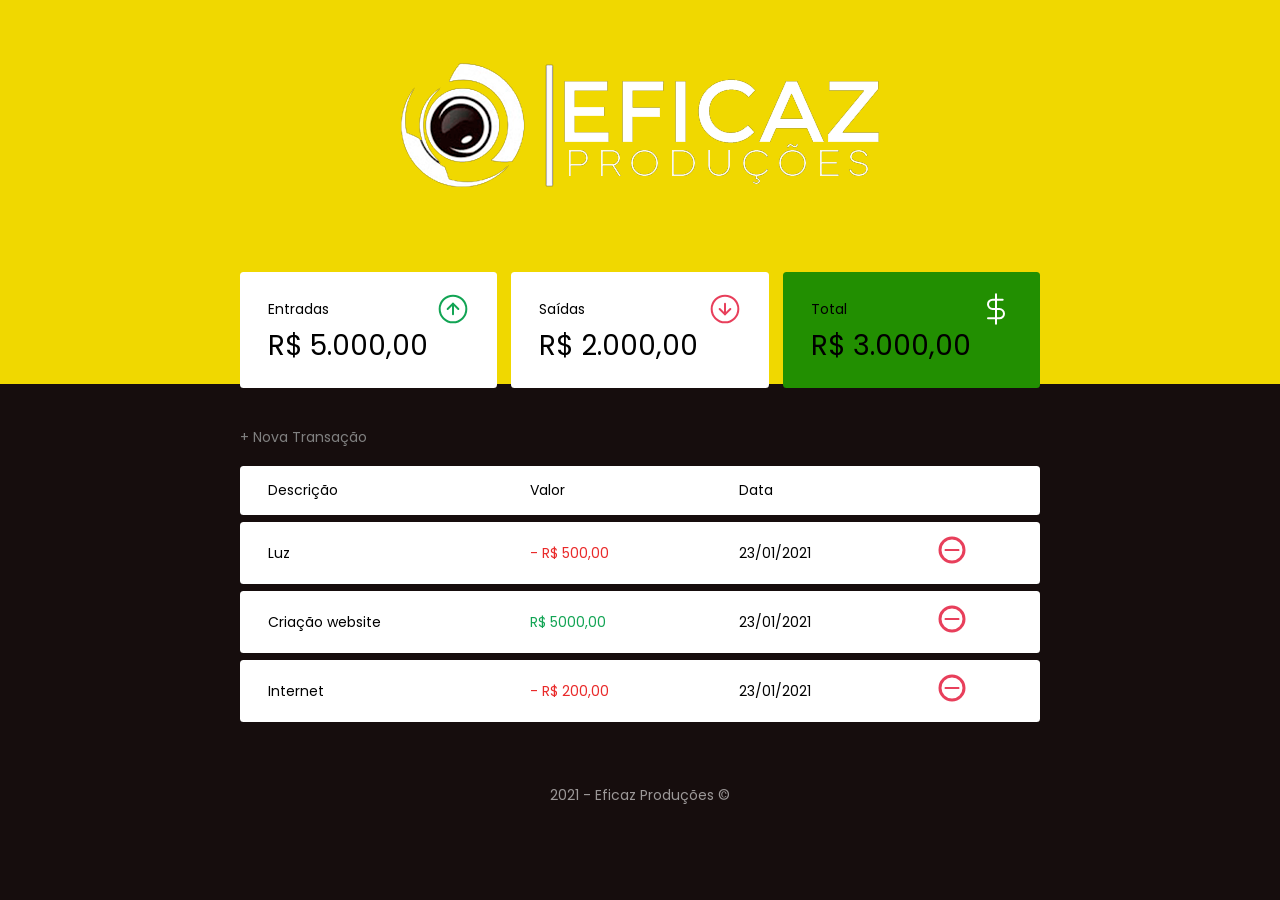
==== Organizador_Financas/index.html @ e9dd2491 "Troca nome pasta" ====
<!DOCTYPE html>
<html lang="pt-br">

<head>
    <meta charset="UTF-8">
    <meta http-equiv="X-UA-Compatible" content="IE=edge">
    <meta name="viewport" content="width=device-width, initial-scale=1.0">
    <title>Eficaz.Finance$</title>
    <link rel="stylesheet" href="./styles.css">
    <link rel="preconnect" href="https://fonts.googleapis.com">
    <link rel="preconnect" href="https://fonts.gstatic.com" crossorigin>
    <link href="https://fonts.googleapis.com/css2?family=Poppins:ital,wght@0,100;0,400;0,700;1,100;1,400;1,700&display=swap"
        rel="stylesheet">
</head>

<body>

    <header>
        <img src="./logoeficaz.png" alt="Logo Eficaz Produções" id='image'>
    </header>
    <main class="container">

        <section id="balance">
            <h2 class="sr-only">Balanço</h2>

            <div class="card">
                <h3>
                    <spam>Entradas</spam>
                    <img src='./assets/income.svg' alt='Entradas'>
                </h3>
                <p>R$ 5.000,00</p>
            </div>

            <div class="card">
                <h3>
                    <spam>Saídas</spam>
                    <img src='./assets/expense.svg' alt="Saídas">
                </h3>
                <p>R$ 2.000,00</p>
            </div>

            <div class="card total">
                <h3>
                    <spam>Total</spam>
                    <img src="./assets/total.svg" alt="Total">
                </h3>
                <p>R$ 3.000,00</p>
            </div>

        </section>
        <section id="transaction">
            <h2 class="sr-only">Transações</h2>

            <a href='#'
            onclick="Modal.open()"
            class='button new'>+ Nova Transação</a>

            <table id="data-table">
                <thead>
                    <tr>
                        <th>Descrição</th>
                        <th>Valor</th>
                        <th>Data</th>
                        <th></th>
                    </tr>
                </thead>
                <tbody>
                    <tr>
                        <td class='description'>Luz</td>
                        <td class='expense'>- R$ 500,00</td>
                        <td class='date'>23/01/2021</td>
                        <td>
                            <img src="./assets/minus.svg" alt="Remover Transação">
                        </td>
                    </tr>
                    <tr>
                        <td class='description'>Criação website</td>
                        <td class='income'>R$ 5000,00</td>
                        <td class='date'>23/01/2021</td>
                        <td>
                            <img src="./assets/minus.svg" alt="Remover Transação">
                        </td>
                    </tr>
                    <tr>
                        <td class='description'>Internet</td>
                        <td class='expense'>- R$ 200,00</td>
                        <td class='date'>23/01/2021</td>
                        <td>
                            <img src="./assets/minus.svg" alt="Remover Transação">
                        </td>
                    </tr>
                </tbody>
            </table>
        </section>
    </main>

        <div class="modal-overlay">
            <div class='modal'>
               <div id="form">
                   <h2>Nova Transação</h2>
                   <form action="">
                       <div class="input-group">
                            <label class='sr-only' for="description">Descrição</label>
                            <input type="text" id="description" name="description" placeholder="Descrição">
                       </div>

                       <div class="input-group">
                            <label class='sr-only' for="amount">Valor</label>
                            <input type="number" step="0.01" id="amount" name="amount" placeholder="0,00">
                            <small class="help">Use o sinal - (negativo) para despesas, e , (vírgula) para casas decimais</small>
                        </div>

                        <div class="input-group">
                            <label class='sr-only' for="date">Data</label>
                            <input type="date" id="date" name="date" placeholder="01/01/2021">
                        </div>

                        <div class='input-group actions'>
                            <a href='#' 
                            onclick="Modal.close()"
                            class='button cancel'>Cancelar</a>
                            <button>Salvar</button>
                        </div>  
                   </form>
               </div>
            </div>
        </div>
    <footer>
        <p>2021 - Eficaz Produções &copy;</p>
    </footer>

    <script src="script.js"></script>

</body>

</html>
---- Organizador_Financas/styles.css ----
/*GLOBAL*/
:root{
    --black: black;
    --green: #49AA26;
    --light_green: #3dd705;
    --red: #e92929;
}
* {
    margin: 0;
    padding: 0;
    box-sizing: border-box;
}

html{
    font-size: 93.75%;
}

body{
    background: #160d0d;
    font-family: 'Poppins';
}

.sr-only{
    position: absolute;
    width: 1px;
    height: 1px;
    padding: 0;
    margin: -1px;
    overflow: hidden;
    clip: rect(0,0,0,0);
    white-space: nowrap;
    border-width: 0;    
}

.container{
    width: min(90vw, 800px);
    margin: auto;
}
 /*TITLES*/
 h2{
     margin-top: 3.2rem;
 }

  /*LINKS AND BUTTONS*/
  a{
      color:grey;
      text-decoration: none;
  }

  a:hover{
      color: rgb(196, 186, 186);
  }
  button {
    width: 100%;
    height: 50px;

    border: none;

    color: white;
    background: var(--green);

    padding: 0;

    border-radius: 0.25rem;

    cursor: pointer;
    }

    button:hover{
    background: var(--light_green);
    }
  .button.new{
    display: inline-block;
    margin-bottom: .8rem;
  }

  .button.cancel{
    color: var(--red);
    border: 2px var(--red) solid;
    border-radius: 0.25rem;
    width: 48%;
    height: 50px;

    display: flex;
    align-items: center;
    justify-content: center;

    opacity: 0.6;
  }
 /*HEADER*/
header{
    background-color: rgb(240, 216, 0);
    padding: 2rem 0 10rem;
    text-align: center;
}

#logo{
    color: rgb(0, 0, 0);
    font-weight: 100;
    
}

 /*BALANCE*/
 #balance{
     margin-top: -8rem;
     margin-bottom: 0.8rem;
     color: var(--black);
     font-weight: normal;
 }

 #balance h2{
     color: white;
     margin-top: 0;
     
 }


 /*CARDS*/
 .card{
     background: white;
     padding: 1.5rem 2rem;
     border-radius: 0.25rem;
     color: var(--black);
     margin-bottom: 2rem;
 }


 .card h3{
    font-weight: normal;
    font-size: 1rem;

    display: flex;
    align-items: center;
    justify-content: space-between;
 }

 .card p{
    line-height: 3rem;
    font-size: 2rem;
 }

 .card.total{
     background: rgb(34, 143, 1);
 }
 /*TABLE*/
#transaction{
    display: block;
    width: 100%;
    overflow-x: auto;
 }
#data-table{
    width: 100%;
    border-spacing: 0 0.5rem;
}
table thead tr th:first-child,
table tbody tr td:first-child{
    border-radius: 0.25rem 0 0 0.25rem;
}

table thead tr th:last-child,
table tbody tr td:last-child{
    border-radius: 0 0.25rem 0.25rem 0;
}
table thead th{
    background: white;
    font-weight: normal;
    color: black;
    padding: 1rem 2rem;
    text-align: left;
}

table thead tr{
    opacity: 1;
}

table tbody tr:hover{
    opacity: 0.9;
}

table tbody td{
    background: white;
    font-weight: normal;
    padding: 1rem 2rem;
}

td.description{
    color: black
}

td.income{
    color: #12a454;
}

td.expense{
    color: #e92929;
}

/*MODAL*/
.modal-overlay{
    width: 100%;
    height: 100%;

    background-color: rgba(0,0,0, 0.7);
    position: fixed;
    top: 0;
    display: flex;
    align-items: center;
    justify-content: center;
    opacity: 0;
    visibility: hidden;
    z-index: 999;
}
.modal-overlay.active{
    opacity: 1;
    visibility: visible;
}
.modal{
    background: #F0F2F5;
    padding: 2.4rem;
    width: 70%;
    max-width: 500px;
    
    position: relative;
    z-index: 1;
}
/*FORM*/
#form{
    max-width: 500px;
    
}

#form h2{
    margin-top: 0;
}

input{
    border: none;
    border-radius: 0.2rem;
    padding: 0.8rem;
    width: 100%;
}

.input-group{
    margin-top: 0.8rem;
}

.input-group small{
    opacity: 0.4;
}

.input-group.actions{
    display: flex;
    justify-content: space-between;
    align-items: center;
}

.input-group.actions.button,
.input-group.actions button {
    width: 48%;
}
 /*FOOTER*/
 footer{
     text-align: center;
     padding:  4rem 0 2rem;
     color: whitesmoke;
     opacity: 0.6;
 }

  /*RESPONSIVE*/
  @media (min-width:800px){
    html{
        font-size: 87.5%;
    }

    #balance{
        display: grid;
        grid-template-columns: repeat(3, 1fr);
        gap: 1rem;
    }
  }
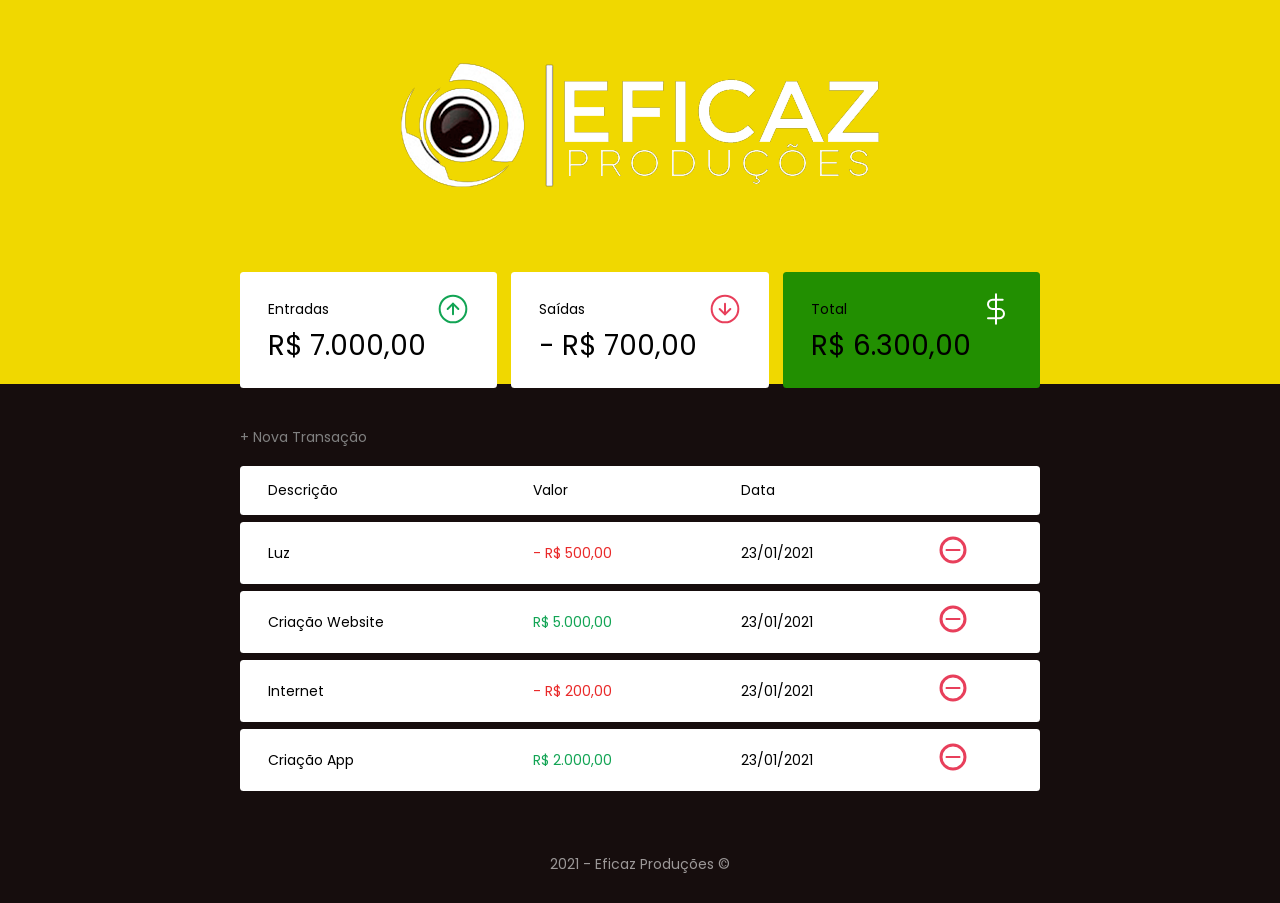
==== commit 48a1a71e: "Evolução" ====
--- a/Organizador_Financas/index.html
+++ b/Organizador_Financas/index.html
@@ -28,7 +28,7 @@
                     <spam>Entradas</spam>
                     <img src='./assets/income.svg' alt='Entradas'>
                 </h3>
-                <p>R$ 5.000,00</p>
+                <p id="incomeDisplay">R$ 5.000,00</p>
             </div>
 
             <div class="card">
@@ -36,15 +36,16 @@
                     <spam>Saídas</spam>
                     <img src='./assets/expense.svg' alt="Saídas">
                 </h3>
-                <p>R$ 2.000,00</p>
+                <p id="expenseDisplay">R$ 2.000,00</p>
             </div>
 
-            <div class="card total">
+            <div class="card total"
+                 id="cardTotal">
                 <h3>
                     <spam>Total</spam>
                     <img src="./assets/total.svg" alt="Total">
                 </h3>
-                <p>R$ 3.000,00</p>
+                <p id="totalDisplay">R$ 3.000,00</p>
             </div>
 
         </section>
@@ -65,30 +66,6 @@
                     </tr>
                 </thead>
                 <tbody>
-                    <tr>
-                        <td class='description'>Luz</td>
-                        <td class='expense'>- R$ 500,00</td>
-                        <td class='date'>23/01/2021</td>
-                        <td>
-                            <img src="./assets/minus.svg" alt="Remover Transação">
-                        </td>
-                    </tr>
-                    <tr>
-                        <td class='description'>Criação website</td>
-                        <td class='income'>R$ 5000,00</td>
-                        <td class='date'>23/01/2021</td>
-                        <td>
-                            <img src="./assets/minus.svg" alt="Remover Transação">
-                        </td>
-                    </tr>
-                    <tr>
-                        <td class='description'>Internet</td>
-                        <td class='expense'>- R$ 200,00</td>
-                        <td class='date'>23/01/2021</td>
-                        <td>
-                            <img src="./assets/minus.svg" alt="Remover Transação">
-                        </td>
-                    </tr>
                 </tbody>
             </table>
         </section>
